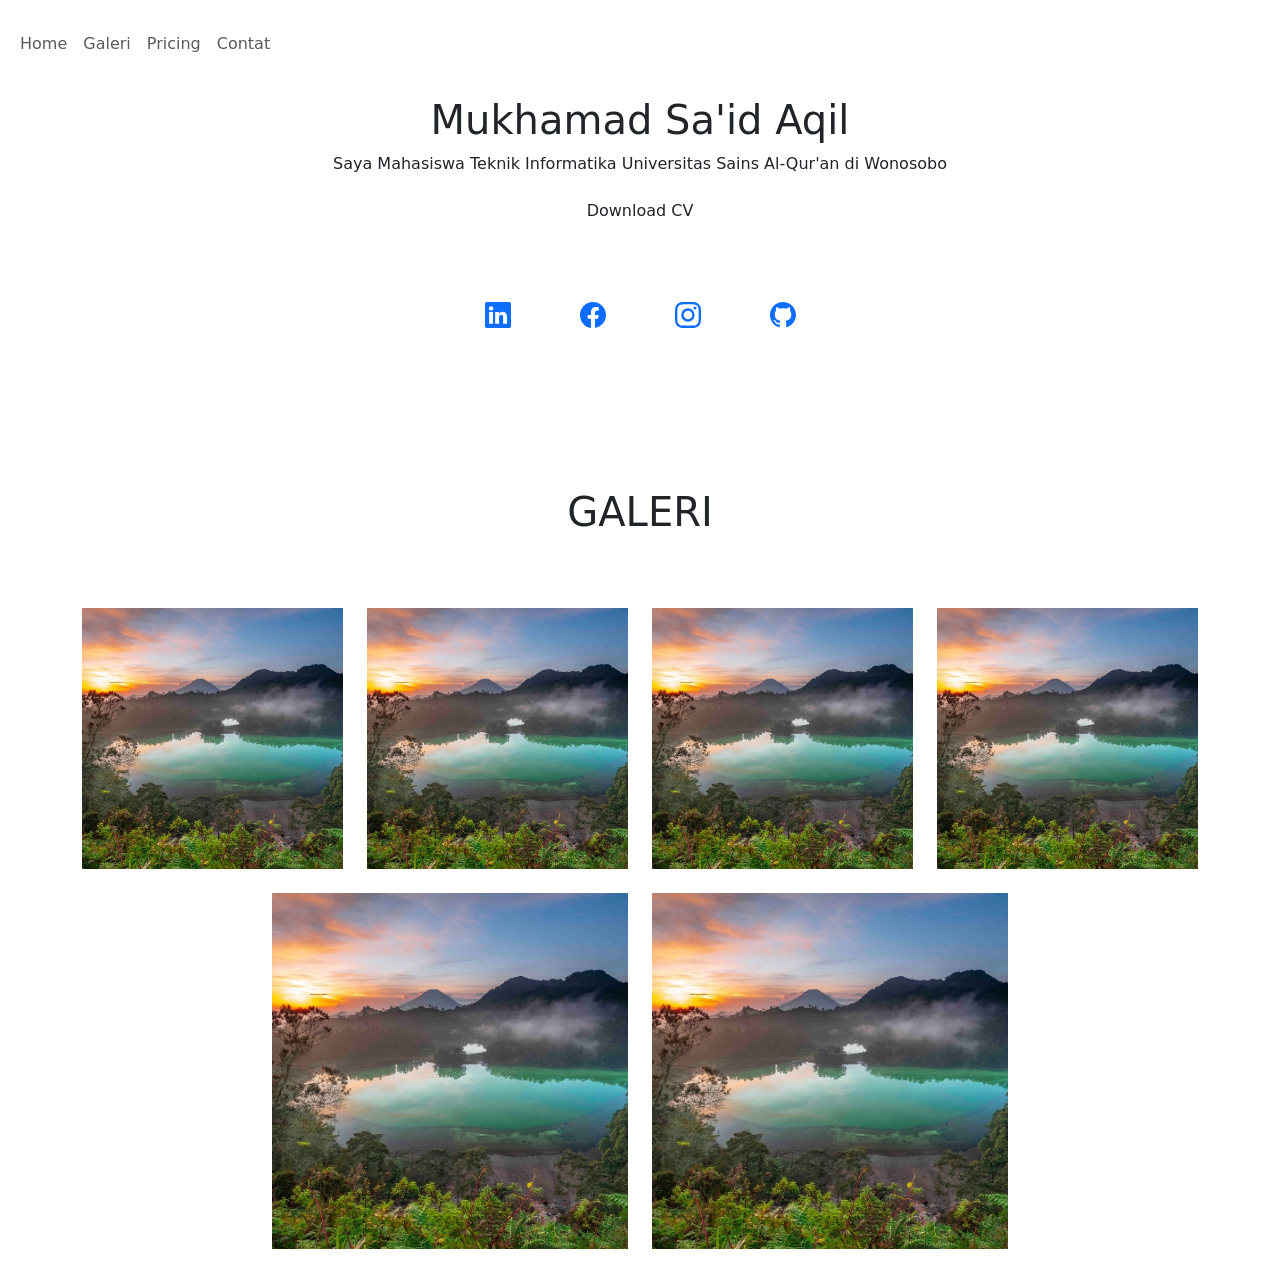
==== index.html @ 987c4392 "font" ====
<!DOCTYPE html>
<html lang="en">
  <head>
    <meta charset="utf-8" />
    <meta name="viewport" content="width=device-width, initial-scale=1" />
    <title>Qil Aqil</title>
    <link
      href="https://cdn.jsdelivr.net/npm/bootstrap@5.3.1/dist/css/bootstrap.min.css"
      rel="stylesheet"
      integrity="sha384-4bw+/aepP/YC94hEpVNVgiZdgIC5+VKNBQNGCHeKRQN+PtmoHDEXuppvnDJzQIu9"
      crossorigin="anonymous"
    />
    <link rel="preconnect" href="https://fonts.googleapis.com" />
    <link rel="preconnect" href="https://fonts.gstatic.com" crossorigin />
    <link
      href="https://fonts.googleapis.com/css2?family=Manrope:wght@200;300;400;500;600;700;800&display=swap"
      rel="stylesheet"
    />
  </head>
  <body>
    <nav
      class="navbar navbar-expand-lg bg-white bg-opacity-50 position-fixed mt-3 rounded-5"
    >
      <div class="container-fluid">
        <button
          class="navbar-toggler"
          type="button"
          data-bs-toggle="collapse"
          data-bs-target="#navbarNavAltMarkup"
          aria-controls="navbarNavAltMarkup"
          aria-expanded="false"
          aria-label="Toggle navigation"
        >
          <span class="navbar-toggler-icon"></span>
        </button>
        <div class="collapse navbar-collapse" id="navbarNavAltMarkup">
          <div class="navbar-nav">
            <a class="nav-link" href="#home">Home</a>
            <a class="nav-link" href="#galeri">Galeri</a>
            <a class="nav-link" href="#">Pricing</a>
            <a class="nav-link" href="#">Contat</a>
          </div>
        </div>
      </div>
    </nav>
    <!-- home -->
    <div class="container-fluid home py-5" id="home">
      <div class="container text-center">
        <div class="row">
          <div class="col-12">
            <img
              src="asset/aqil.png"
              alt=""
              class="img-fluid rounded-pill border border-white border-4"
            />
            <div class="row py-4">
              <div class="col-12">
                <h1>Mukhamad Sa'id Aqil</h1>
                <p>
                  Saya Mahasiswa Teknik Informatika Universitas Sains Al-Qur'an
                  di Wonosobo
                </p>
                <a href="">
                  <button type="button" class="btn bg-white">
                    Download CV
                  </button>
                </a>
              </div>
            </div>
          </div>
        </div>
        <div class="icon my-5">
          <div class="row">
            <div class="col-1 offset-4">
              <a
                href="https://www.linkedin.com/in/mukhamad-sa-id-aqil-830aa3287"
                target="_blank"
              >
                <svg
                  xmlns="http://www.w3.org/2000/svg"
                  width="26"
                  height="26"
                  fill="currentColor"
                  class="bi bi-linkedin"
                  viewBox="0 0 16 16"
                >
                  <path
                    d="M0 1.146C0 .513.526 0 1.175 0h13.65C15.474 0 16 .513 16 1.146v13.708c0 .633-.526 1.146-1.175 1.146H1.175C.526 16 0 15.487 0 14.854V1.146zm4.943 12.248V6.169H2.542v7.225h2.401zm-1.2-8.212c.837 0 1.358-.554 1.358-1.248-.015-.709-.52-1.248-1.342-1.248-.822 0-1.359.54-1.359 1.248 0 .694.521 1.248 1.327 1.248h.016zm4.908 8.212V9.359c0-.216.016-.432.08-.586.173-.431.568-.878 1.232-.878.869 0 1.216.662 1.216 1.634v3.865h2.401V9.25c0-2.22-1.184-3.252-2.764-3.252-1.274 0-1.845.7-2.165 1.193v.025h-.016a5.54 5.54 0 0 1 .016-.025V6.169h-2.4c.03.678 0 7.225 0 7.225h2.4z"
                  />
                </svg>
              </a>
            </div>
            <div class="col-1">
              <a
                href="https://web.facebook.com/khasbunal.kahfi"
                target="_blank"
              >
                <svg
                  xmlns="http://www.w3.org/2000/svg"
                  width="26"
                  height="26"
                  fill="currentColor"
                  class="bi bi-facebook"
                  viewBox="0 0 16 16"
                >
                  <path
                    d="M16 8.049c0-4.446-3.582-8.05-8-8.05C3.58 0-.002 3.603-.002 8.05c0 4.017 2.926 7.347 6.75 7.951v-5.625h-2.03V8.05H6.75V6.275c0-2.017 1.195-3.131 3.022-3.131.876 0 1.791.157 1.791.157v1.98h-1.009c-.993 0-1.303.621-1.303 1.258v1.51h2.218l-.354 2.326H9.25V16c3.824-.604 6.75-3.934 6.75-7.951z"
                  />
                </svg>
              </a>
            </div>
            <div class="col-1">
              <a
                href="https://instagram.com/qilaqil14?utm_source=qr&igshid=MzNlNGNkZWQ4Mg%3D%3D"
                target="_blank"
              >
                <svg
                  xmlns="http://www.w3.org/2000/svg"
                  width="26"
                  height="26"
                  fill="currentColor"
                  class="bi bi-instagram"
                  viewBox="0 0 16 16"
                >
                  <path
                    d="M8 0C5.829 0 5.556.01 4.703.048 3.85.088 3.269.222 2.76.42a3.917 3.917 0 0 0-1.417.923A3.927 3.927 0 0 0 .42 2.76C.222 3.268.087 3.85.048 4.7.01 5.555 0 5.827 0 8.001c0 2.172.01 2.444.048 3.297.04.852.174 1.433.372 1.942.205.526.478.972.923 1.417.444.445.89.719 1.416.923.51.198 1.09.333 1.942.372C5.555 15.99 5.827 16 8 16s2.444-.01 3.298-.048c.851-.04 1.434-.174 1.943-.372a3.916 3.916 0 0 0 1.416-.923c.445-.445.718-.891.923-1.417.197-.509.332-1.09.372-1.942C15.99 10.445 16 10.173 16 8s-.01-2.445-.048-3.299c-.04-.851-.175-1.433-.372-1.941a3.926 3.926 0 0 0-.923-1.417A3.911 3.911 0 0 0 13.24.42c-.51-.198-1.092-.333-1.943-.372C10.443.01 10.172 0 7.998 0h.003zm-.717 1.442h.718c2.136 0 2.389.007 3.232.046.78.035 1.204.166 1.486.275.373.145.64.319.92.599.28.28.453.546.598.92.11.281.24.705.275 1.485.039.843.047 1.096.047 3.231s-.008 2.389-.047 3.232c-.035.78-.166 1.203-.275 1.485a2.47 2.47 0 0 1-.599.919c-.28.28-.546.453-.92.598-.28.11-.704.24-1.485.276-.843.038-1.096.047-3.232.047s-2.39-.009-3.233-.047c-.78-.036-1.203-.166-1.485-.276a2.478 2.478 0 0 1-.92-.598 2.48 2.48 0 0 1-.6-.92c-.109-.281-.24-.705-.275-1.485-.038-.843-.046-1.096-.046-3.233 0-2.136.008-2.388.046-3.231.036-.78.166-1.204.276-1.486.145-.373.319-.64.599-.92.28-.28.546-.453.92-.598.282-.11.705-.24 1.485-.276.738-.034 1.024-.044 2.515-.045v.002zm4.988 1.328a.96.96 0 1 0 0 1.92.96.96 0 0 0 0-1.92zm-4.27 1.122a4.109 4.109 0 1 0 0 8.217 4.109 4.109 0 0 0 0-8.217zm0 1.441a2.667 2.667 0 1 1 0 5.334 2.667 2.667 0 0 1 0-5.334z"
                  />
                </svg>
              </a>
            </div>
            <div class="col-1">
              <a href="https://github.com/Qilaqil14" target="_blank">
                <svg
                  xmlns="http://www.w3.org/2000/svg"
                  width="26"
                  height="26"
                  fill="currentColor"
                  class="bi bi-github"
                  viewBox="0 0 16 16"
                >
                  <path
                    d="M8 0C3.58 0 0 3.58 0 8c0 3.54 2.29 6.53 5.47 7.59.4.07.55-.17.55-.38 0-.19-.01-.82-.01-1.49-2.01.37-2.53-.49-2.69-.94-.09-.23-.48-.94-.82-1.13-.28-.15-.68-.52-.01-.53.63-.01 1.08.58 1.23.82.72 1.21 1.87.87 2.33.66.07-.52.28-.87.51-1.07-1.78-.2-3.64-.89-3.64-3.95 0-.87.31-1.59.82-2.15-.08-.2-.36-1.02.08-2.12 0 0 .67-.21 2.2.82.64-.18 1.32-.27 2-.27.68 0 1.36.09 2 .27 1.53-1.04 2.2-.82 2.2-.82.44 1.1.16 1.92.08 2.12.51.56.82 1.27.82 2.15 0 3.07-1.87 3.75-3.65 3.95.29.25.54.73.54 1.48 0 1.07-.01 1.93-.01 2.2 0 .21.15.46.55.38A8.012 8.012 0 0 0 16 8c0-4.42-3.58-8-8-8z"
                  />
                </svg>
              </a>
            </div>
          </div>
        </div>
      </div>
    </div>
    <!-- end home -->
    <div class="container-fluid galeri" id="galeri">
      <div class="container">
        <div class="row">
          <div class="col-12 text-center py-5">
            <h1 class="py-3">GALERI</h1>
          </div>
        </div>
        <div class="row">
          <div class="col-3">
            <img src="asset/1.jpg" alt="" class="img-fluid" />
          </div>
          <div class="col-3">
            <img src="asset/1.jpg" alt="" class="img-fluid" />
          </div>
          <div class="col-3">
            <img src="asset/1.jpg" alt="" class="img-fluid" />
          </div>
          <div class="col-3">
            <img src="asset/1.jpg" alt="" class="img-fluid" />
          </div>
        </div>
        <div class="row py-4">
          <div class="col-4 offset-2">
            <img src="asset/1.jpg" alt="" class="img-fluid" />
          </div>
          <div class="col-4">
            <img src="asset/1.jpg" alt="" class="img-fluid" />
          </div>
        </div>
      </div>
    </div>

    <script
      src="https://cdn.jsdelivr.net/npm/bootstrap@5.3.1/dist/js/bootstrap.bundle.min.js"
      integrity="sha384-HwwvtgBNo3bZJJLYd8oVXjrBZt8cqVSpeBNS5n7C8IVInixGAoxmnlMuBnhbgrkm"
      crossorigin="anonymous"
    ></script>
  </body>
</html>
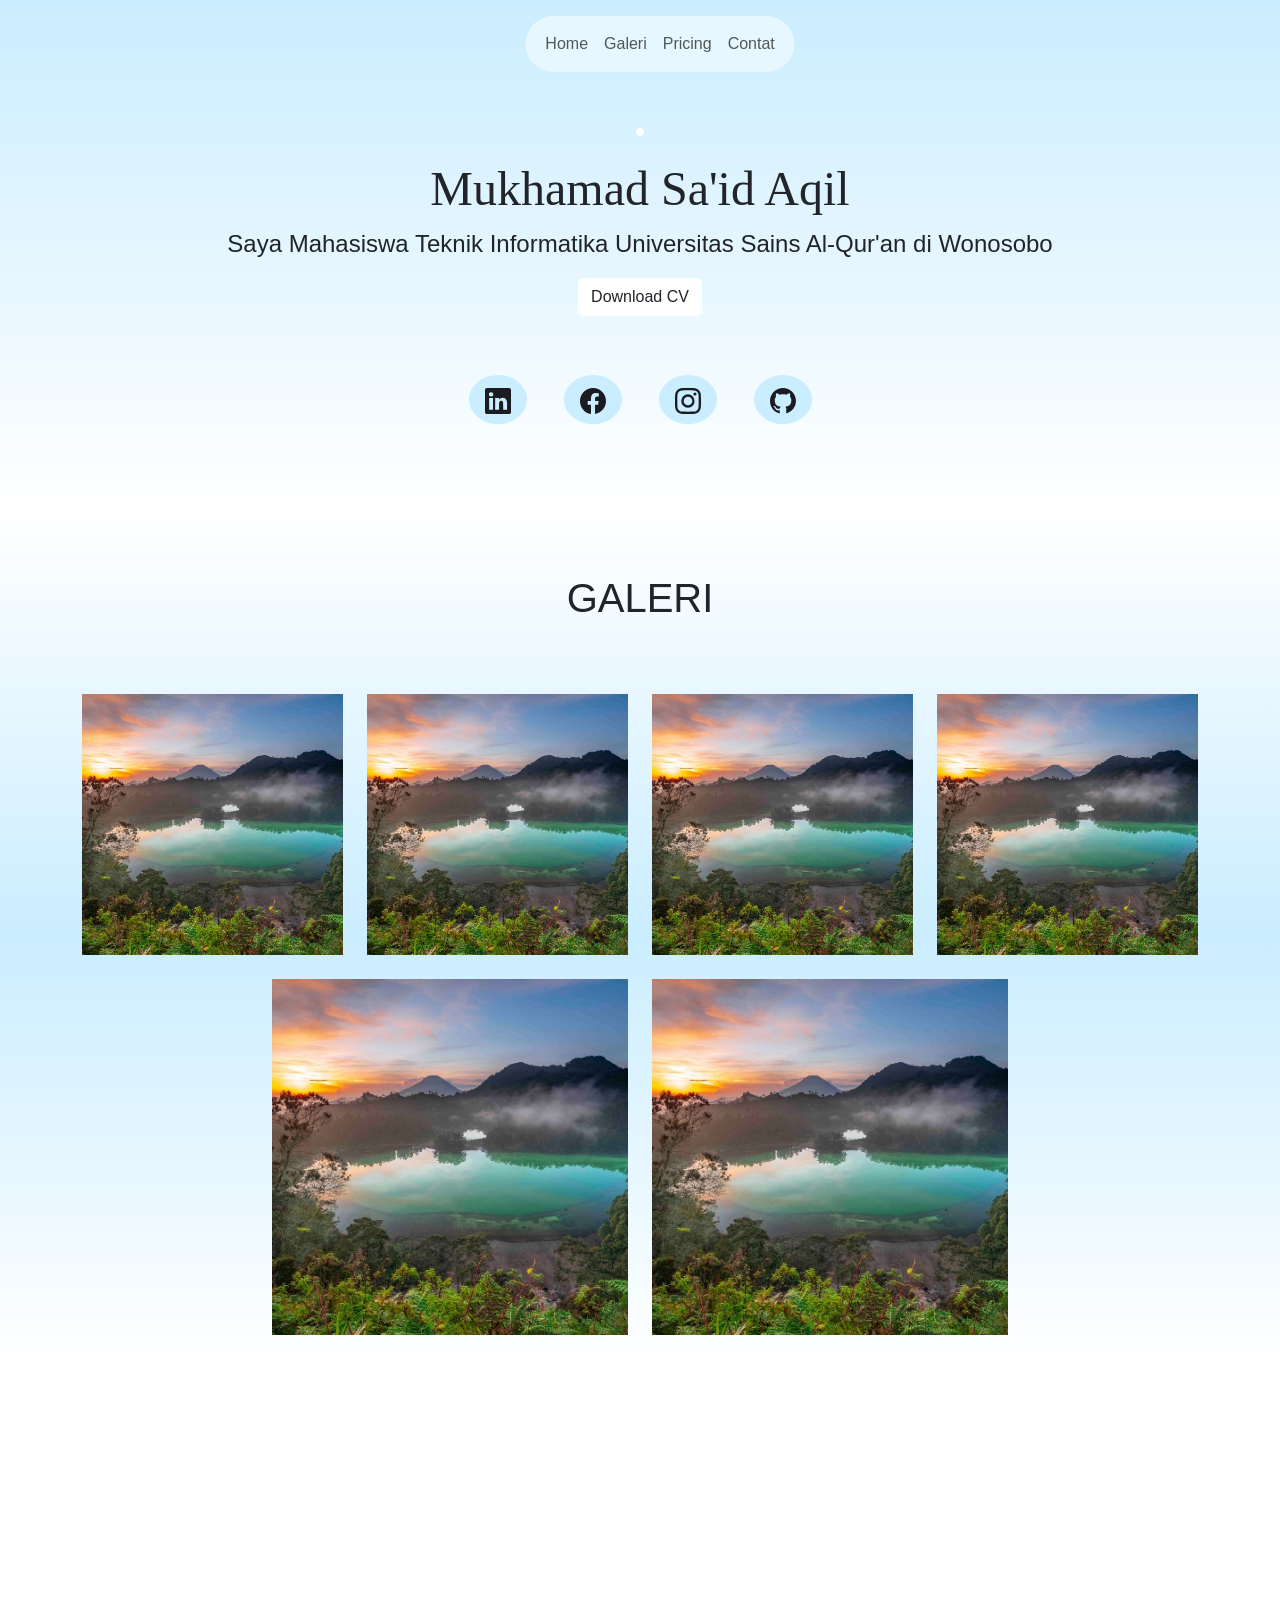
==== commit 12a19a05: "link" ====
--- a/index.html
+++ b/index.html
@@ -16,6 +16,7 @@
       href="https://fonts.googleapis.com/css2?family=Manrope:wght@200;300;400;500;600;700;800&display=swap"
       rel="stylesheet"
     />
+    <link rel="stylesheet" href="style.css">
   </head>
   <body>
     <nav
--- a/style.css
+++ b/style.css
@@ -0,0 +1,30 @@
+body {
+  font-family: "Manrope", sans-serif;
+  height: 2000px;
+}
+.navbar {
+  transform: translateX(195%) translateY(0px) translateZ(0px);
+}
+.home img {
+  width: 15rem;
+  margin-top: 5rem;
+}
+.home {
+  background: linear-gradient(#caedff, #fff);
+}
+.home h1 {
+  font-size: 3rem;
+  font-family: "Permanent Marker", cursive;
+}
+.home p {
+  font-size: 1.5rem;
+}
+.galeri {
+  background: linear-gradient(#fff, #caedff, #fff);
+}
+.col-1 a {
+  padding: 1rem;
+  background-color: #caedff;
+  color: #1a1c22;
+  border-radius: 100%;
+}
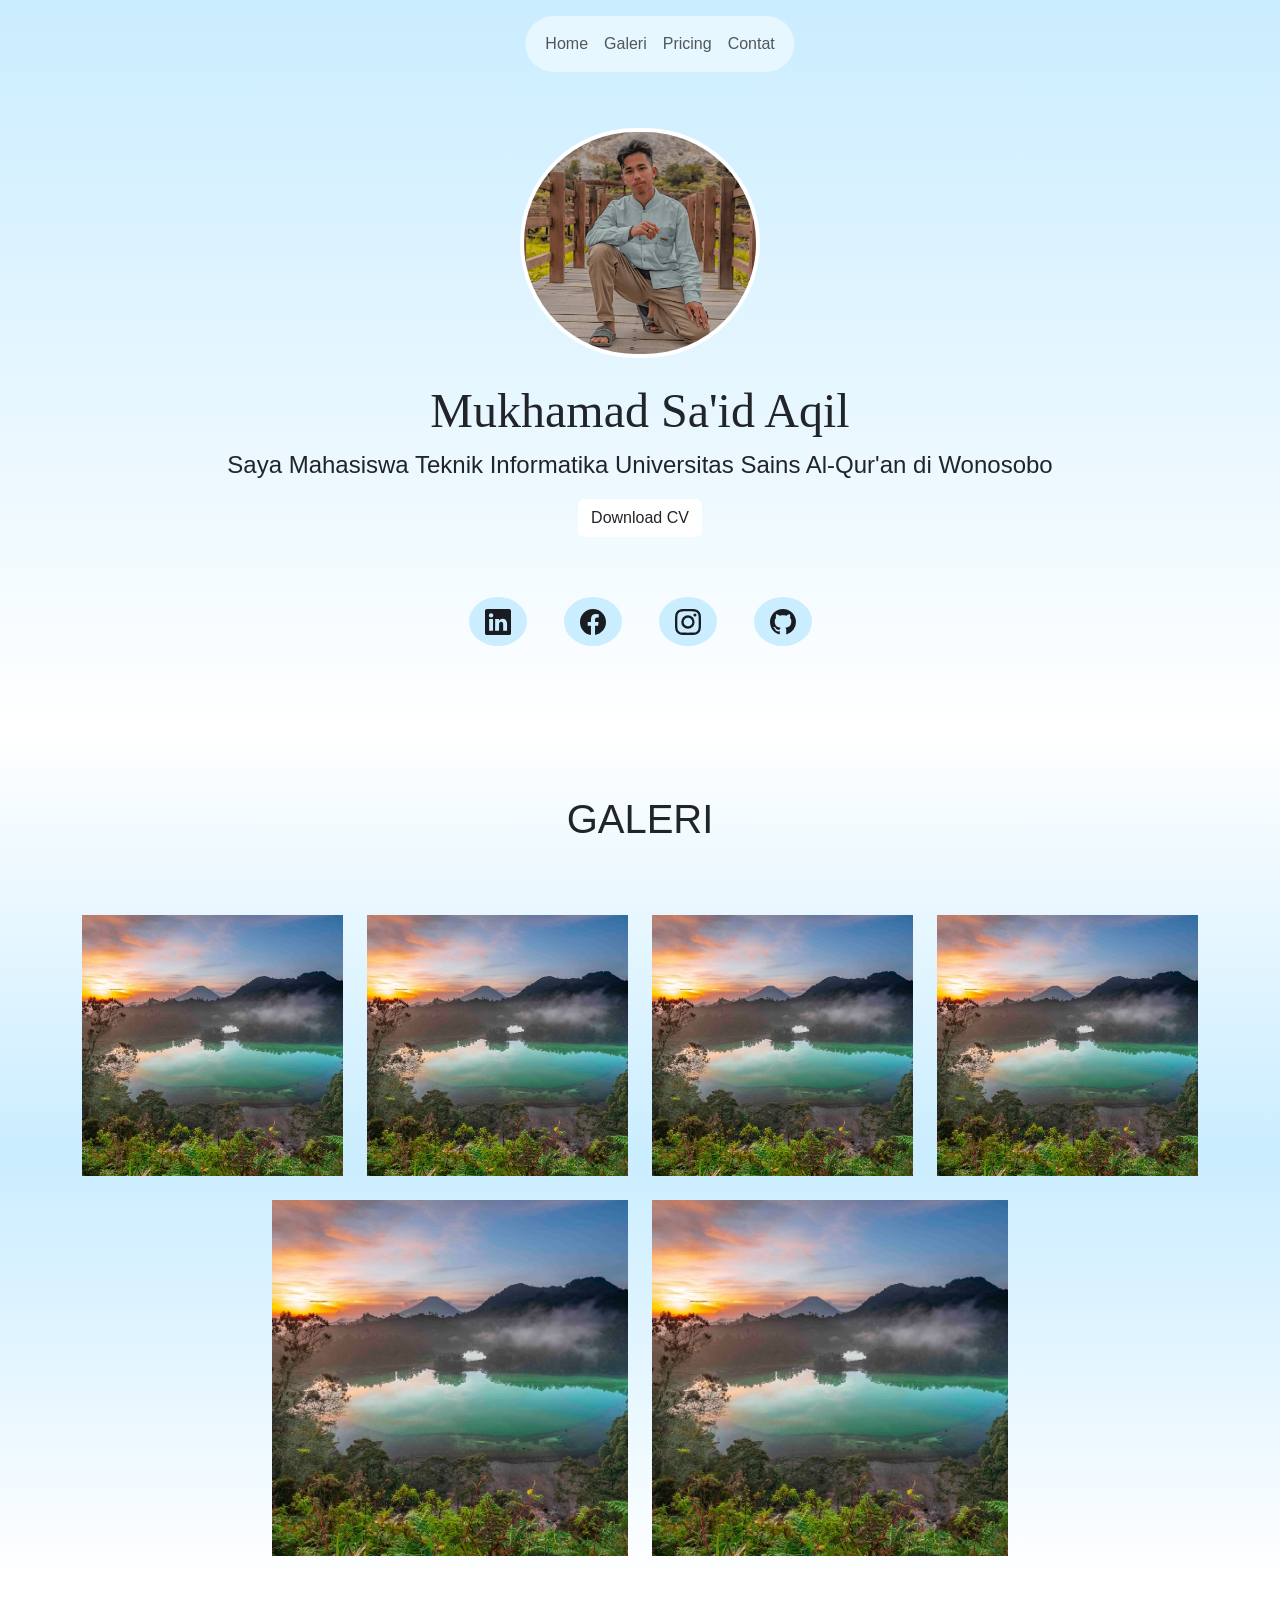
==== commit 815bfe51: "foto" ====
--- a/index.html
+++ b/index.html
@@ -50,7 +50,7 @@
         <div class="row">
           <div class="col-12">
             <img
-              src="asset/aqil.png"
+              src="asset/aqill.png"
               alt=""
               class="img-fluid rounded-pill border border-white border-4"
             />
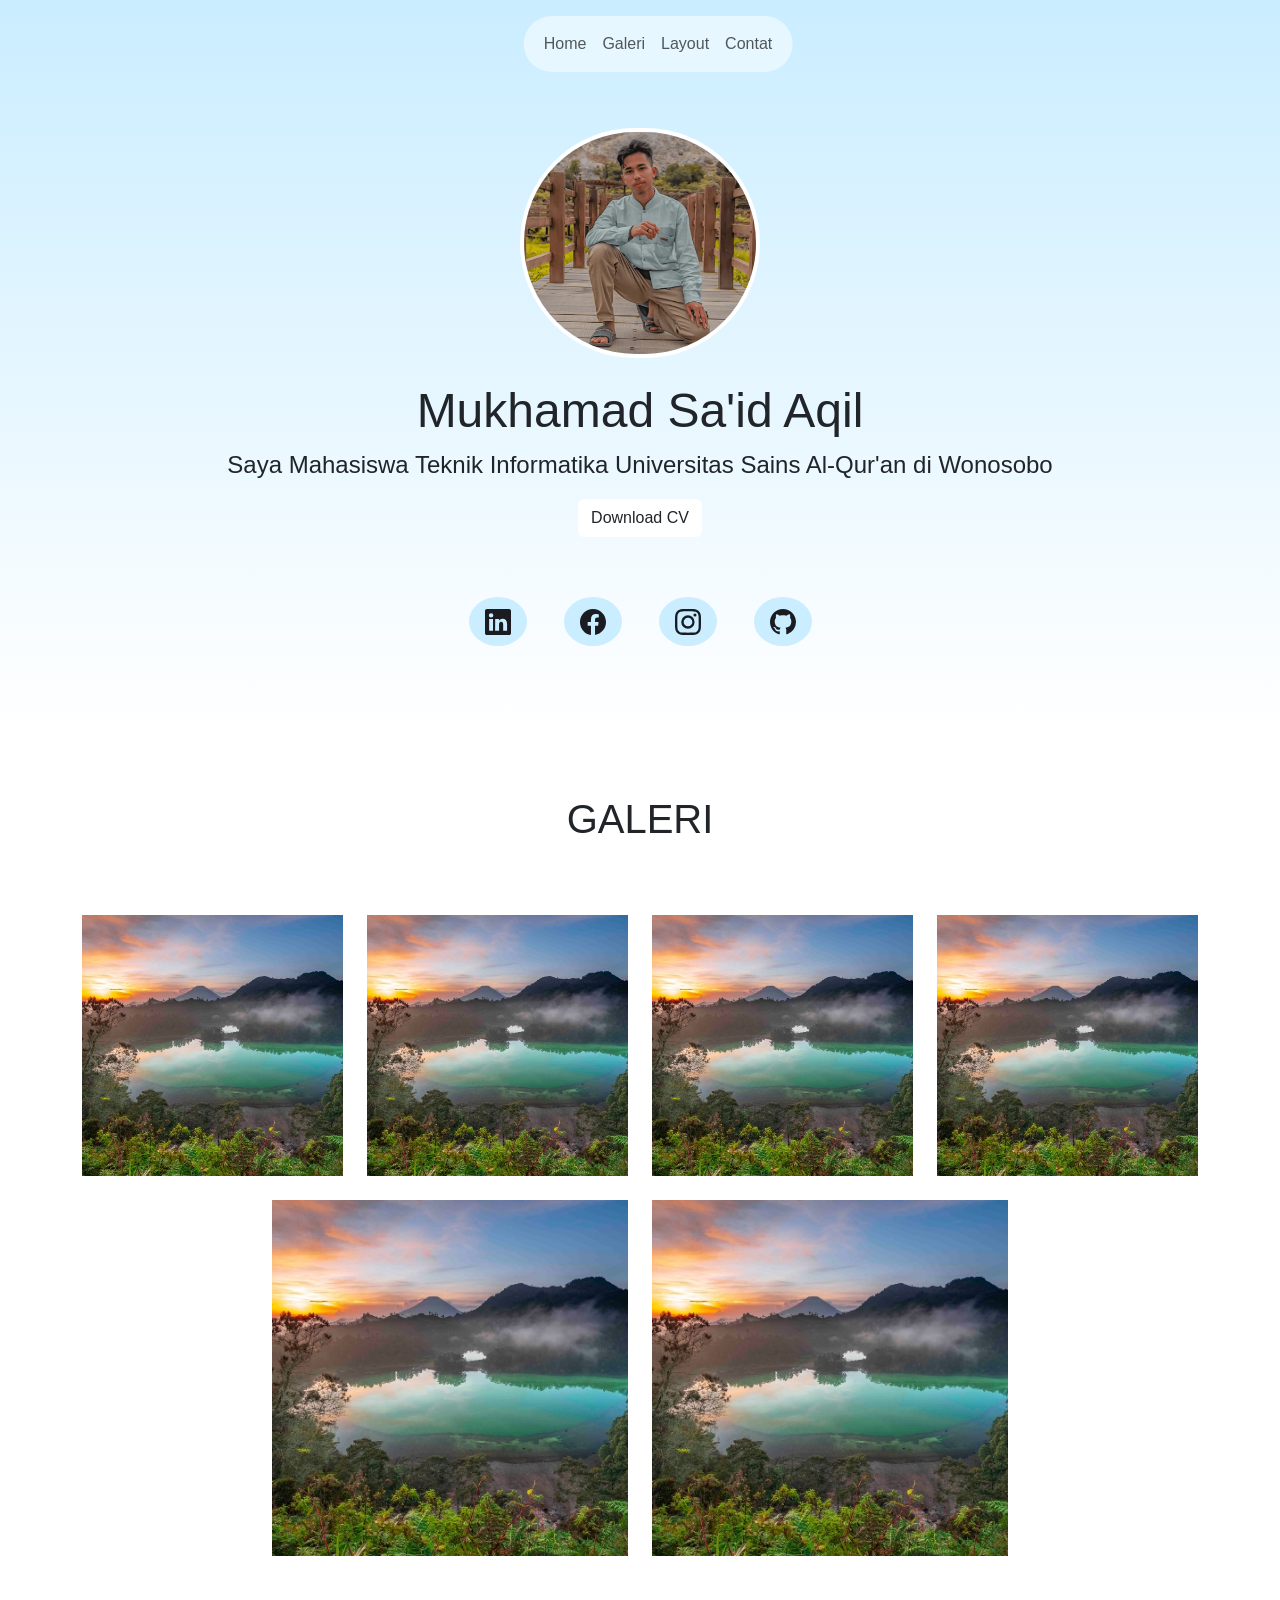
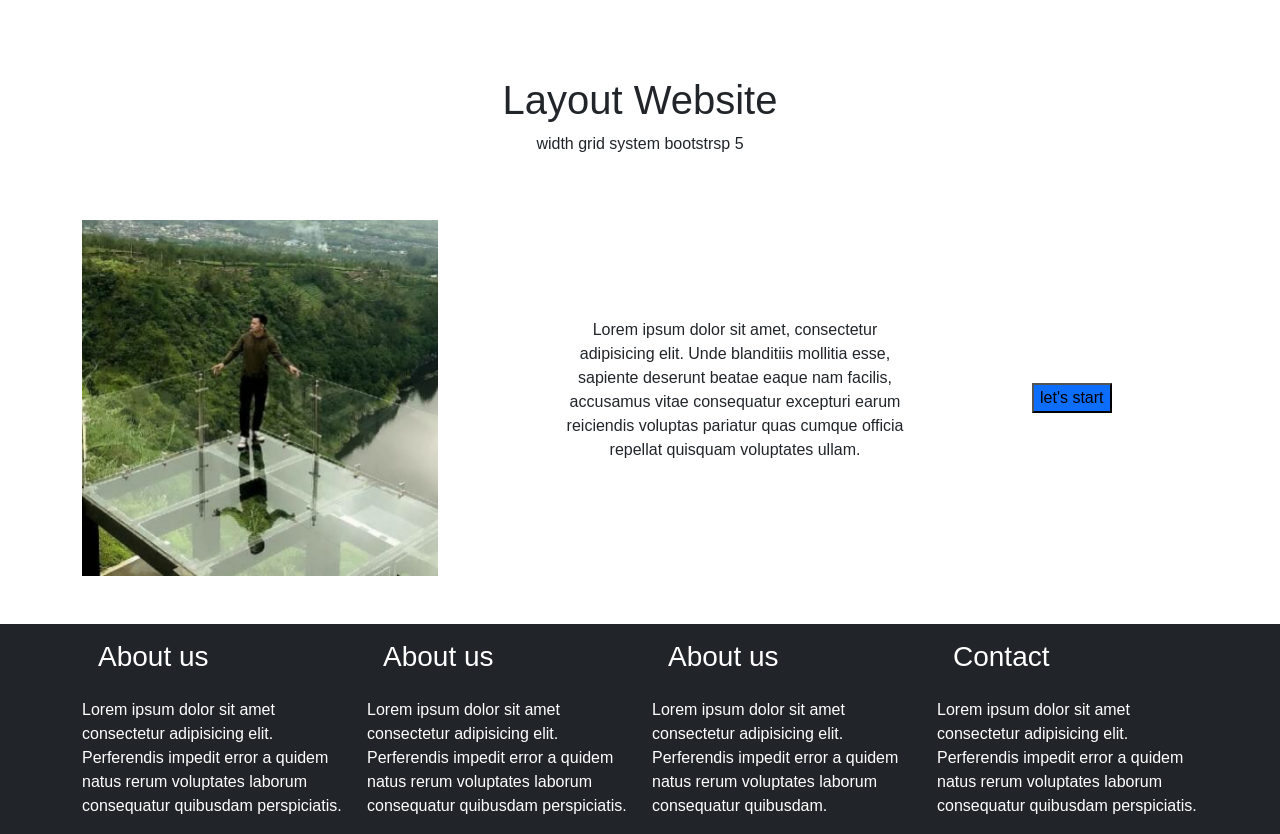
==== commit 00529eb6: "font" ====
--- a/index.html
+++ b/index.html
@@ -16,7 +16,7 @@
       href="https://fonts.googleapis.com/css2?family=Manrope:wght@200;300;400;500;600;700;800&display=swap"
       rel="stylesheet"
     />
-    <link rel="stylesheet" href="style.css">
+    <link rel="stylesheet" href="style.css" />
   </head>
   <body>
     <nav
@@ -38,7 +38,7 @@
           <div class="navbar-nav">
             <a class="nav-link" href="#home">Home</a>
             <a class="nav-link" href="#galeri">Galeri</a>
-            <a class="nav-link" href="#">Pricing</a>
+            <a class="nav-link" href="#layout">Layout</a>
             <a class="nav-link" href="#">Contat</a>
           </div>
         </div>
@@ -181,7 +181,75 @@
         </div>
       </div>
     </div>
+    <!-- end galeri -->
 
+    <div class="container-fluid layout py-5" id="layout">
+      <div class="container">
+        <div class="row">
+          <div class="col-12 text-center py-5">
+            <h1>Layout Website</h1>
+            <p>width grid system bootstrsp 5</p>
+          </div>
+        </div>
+        <div class="row align-items-center">
+          <div class="col-4">
+            <img src="asset/3.jpg" alt="" class="img-fluid" />
+          </div>
+          <div class="col-4 offset-1 text-center">
+            <p>
+              Lorem ipsum dolor sit amet, consectetur adipisicing elit. Unde
+              blanditiis mollitia esse, sapiente deserunt beatae eaque nam
+              facilis, accusamus vitae consequatur excepturi earum reiciendis
+              voluptas pariatur quas cumque officia repellat quisquam voluptates
+              ullam.
+            </p>
+          </div>
+          <div class="col-2 offset-1">
+            <button class="submit bg-primary">let's start</button>
+          </div>
+        </div>
+      </div>
+    </div>
+    <footer>
+    <div class="container-fluid bg-dark text-white">
+      <div class="container ">
+        <div class="row">
+          <div class="col-3">
+            <h3 class="p-3">About us</h3>
+            <p>
+              Lorem ipsum dolor sit amet consectetur adipisicing elit.
+              Perferendis impedit error a quidem natus rerum voluptates laborum
+              consequatur quibusdam perspiciatis.
+            </p>
+          </div>
+          <div class="col-3">
+            <h3 class="p-3">About us</h3>
+            <p>
+              Lorem ipsum dolor sit amet consectetur adipisicing elit.
+              Perferendis impedit error a quidem natus rerum voluptates laborum
+              consequatur quibusdam perspiciatis.
+            </p>
+          </div>
+          <div class="col-3">
+            <h3 class="p-3">About us</h3>
+            <p>
+              Lorem ipsum dolor sit amet consectetur adipisicing elit.
+              Perferendis impedit error a quidem natus rerum voluptates laborum
+              consequatur quibusdam.
+            </p>
+          </div>
+          <div class="col-3">
+            <h3 class="p-3">Contact</h3>
+            <p>
+              Lorem ipsum dolor sit amet consectetur adipisicing elit.
+              Perferendis impedit error a quidem natus rerum voluptates laborum
+              consequatur quibusdam perspiciatis.
+            </p>
+          </div>
+        </div>
+      </div>
+    </div>
+    </footer>
     <script
       src="https://cdn.jsdelivr.net/npm/bootstrap@5.3.1/dist/js/bootstrap.bundle.min.js"
       integrity="sha384-HwwvtgBNo3bZJJLYd8oVXjrBZt8cqVSpeBNS5n7C8IVInixGAoxmnlMuBnhbgrkm"
--- a/style.css
+++ b/style.css
@@ -1,6 +1,5 @@
 body {
   font-family: "Manrope", sans-serif;
-  height: 2000px;
 }
 .navbar {
   transform: translateX(195%) translateY(0px) translateZ(0px);
@@ -14,13 +13,9 @@
 }
 .home h1 {
   font-size: 3rem;
-  font-family: "Permanent Marker", cursive;
 }
 .home p {
   font-size: 1.5rem;
-}
-.galeri {
-  background: linear-gradient(#fff, #caedff, #fff);
 }
 .col-1 a {
   padding: 1rem;
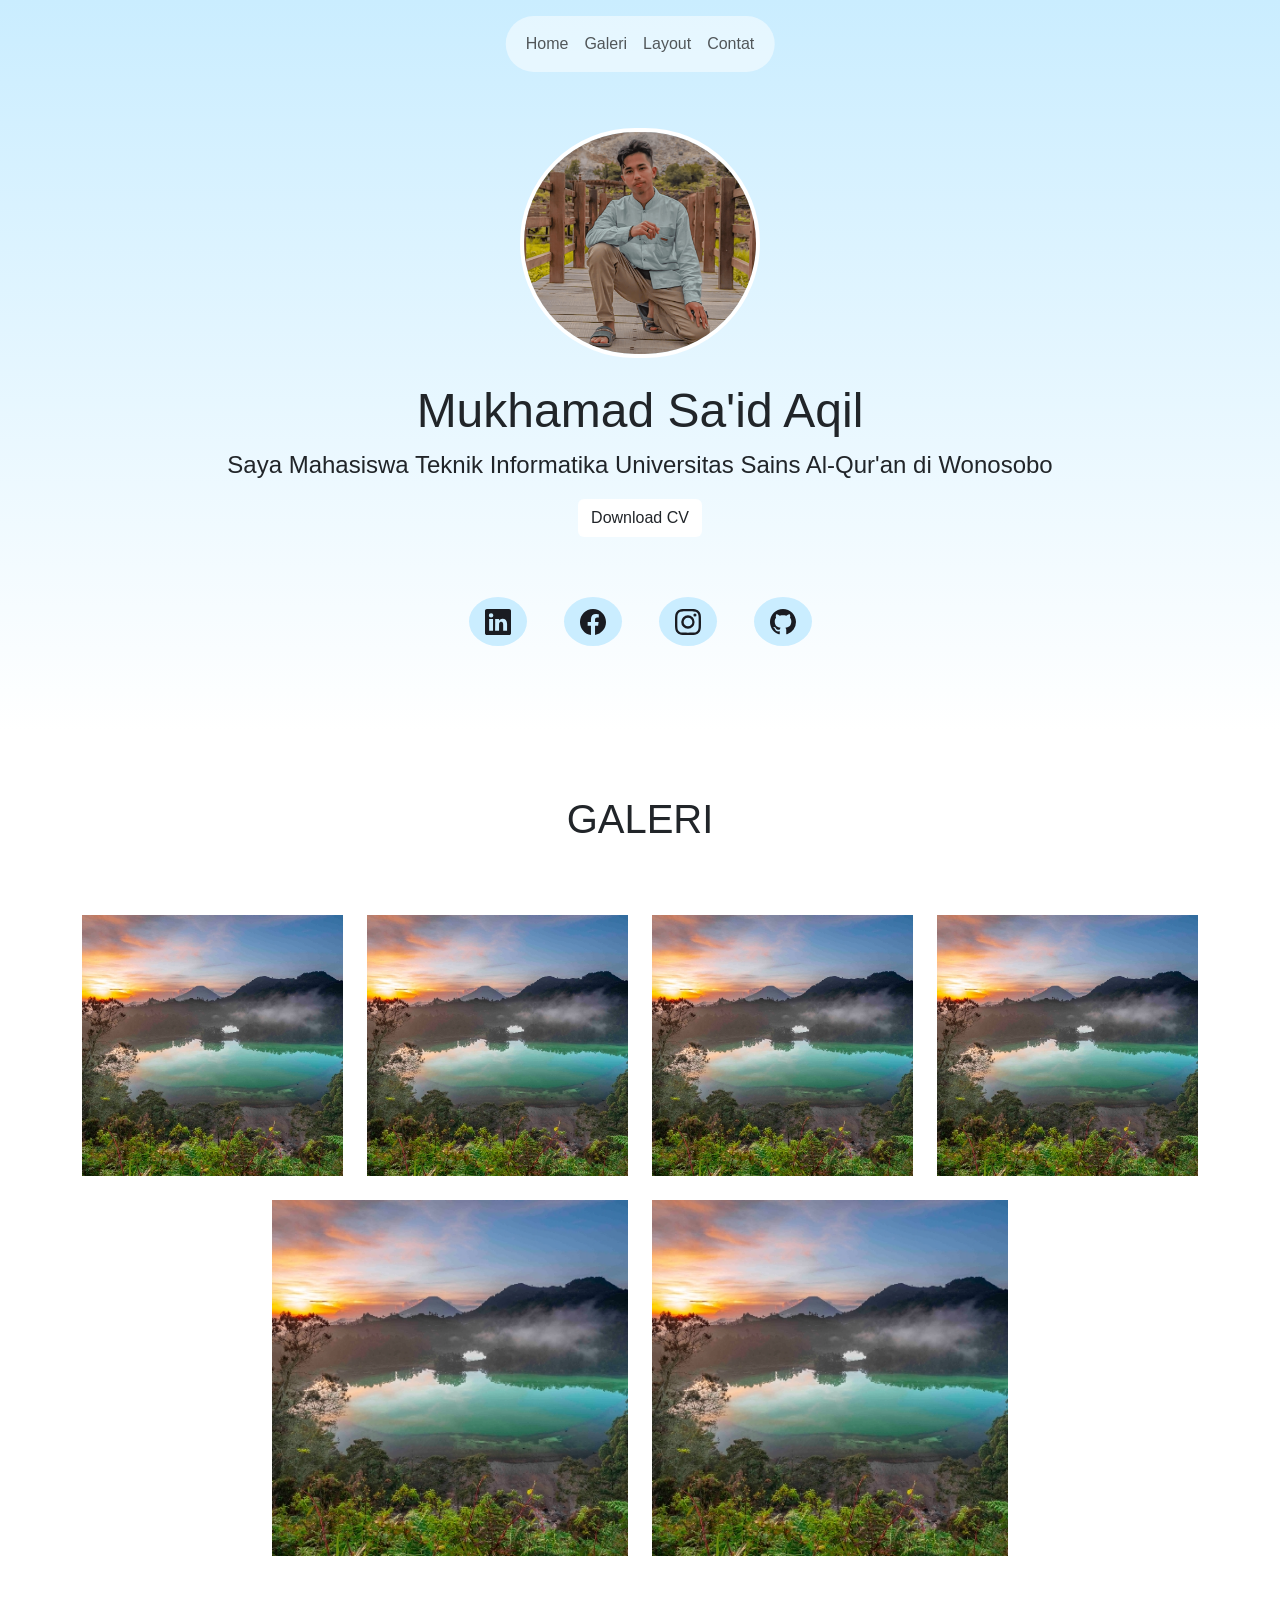
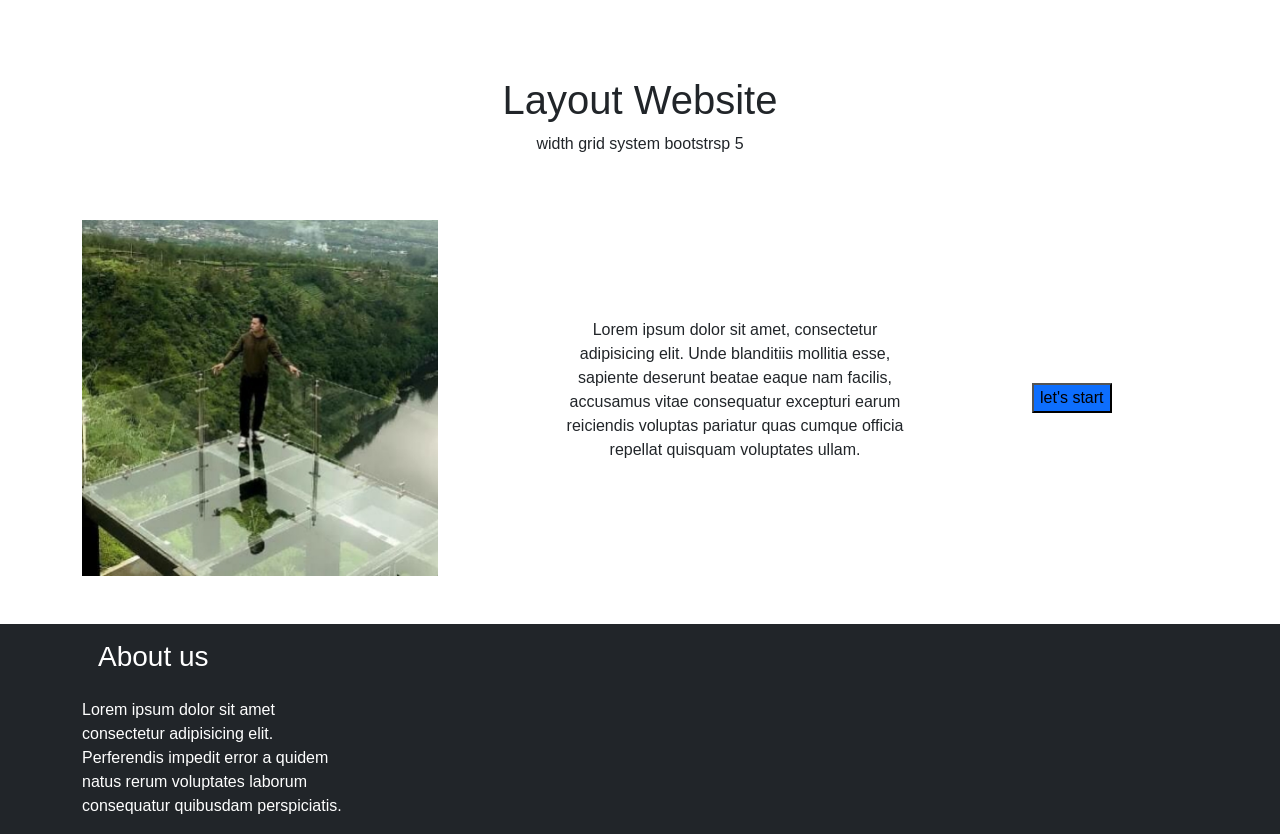
==== commit 489da0da: "nav" ====
--- a/index.html
+++ b/index.html
@@ -222,30 +222,7 @@
               consequatur quibusdam perspiciatis.
             </p>
           </div>
-          <div class="col-3">
-            <h3 class="p-3">About us</h3>
-            <p>
-              Lorem ipsum dolor sit amet consectetur adipisicing elit.
-              Perferendis impedit error a quidem natus rerum voluptates laborum
-              consequatur quibusdam perspiciatis.
-            </p>
-          </div>
-          <div class="col-3">
-            <h3 class="p-3">About us</h3>
-            <p>
-              Lorem ipsum dolor sit amet consectetur adipisicing elit.
-              Perferendis impedit error a quidem natus rerum voluptates laborum
-              consequatur quibusdam.
-            </p>
-          </div>
-          <div class="col-3">
-            <h3 class="p-3">Contact</h3>
-            <p>
-              Lorem ipsum dolor sit amet consectetur adipisicing elit.
-              Perferendis impedit error a quidem natus rerum voluptates laborum
-              consequatur quibusdam perspiciatis.
-            </p>
-          </div>
+          <div class="col-3"></div>
         </div>
       </div>
     </div>
--- a/style.css
+++ b/style.css
@@ -2,7 +2,9 @@
   font-family: "Manrope", sans-serif;
 }
 .navbar {
-  transform: translateX(195%) translateY(0px) translateZ(0px);
+  /* transform: translateX(195%); */
+  left: 50%;
+transform: translateX(-50%);
 }
 .home img {
   width: 15rem;
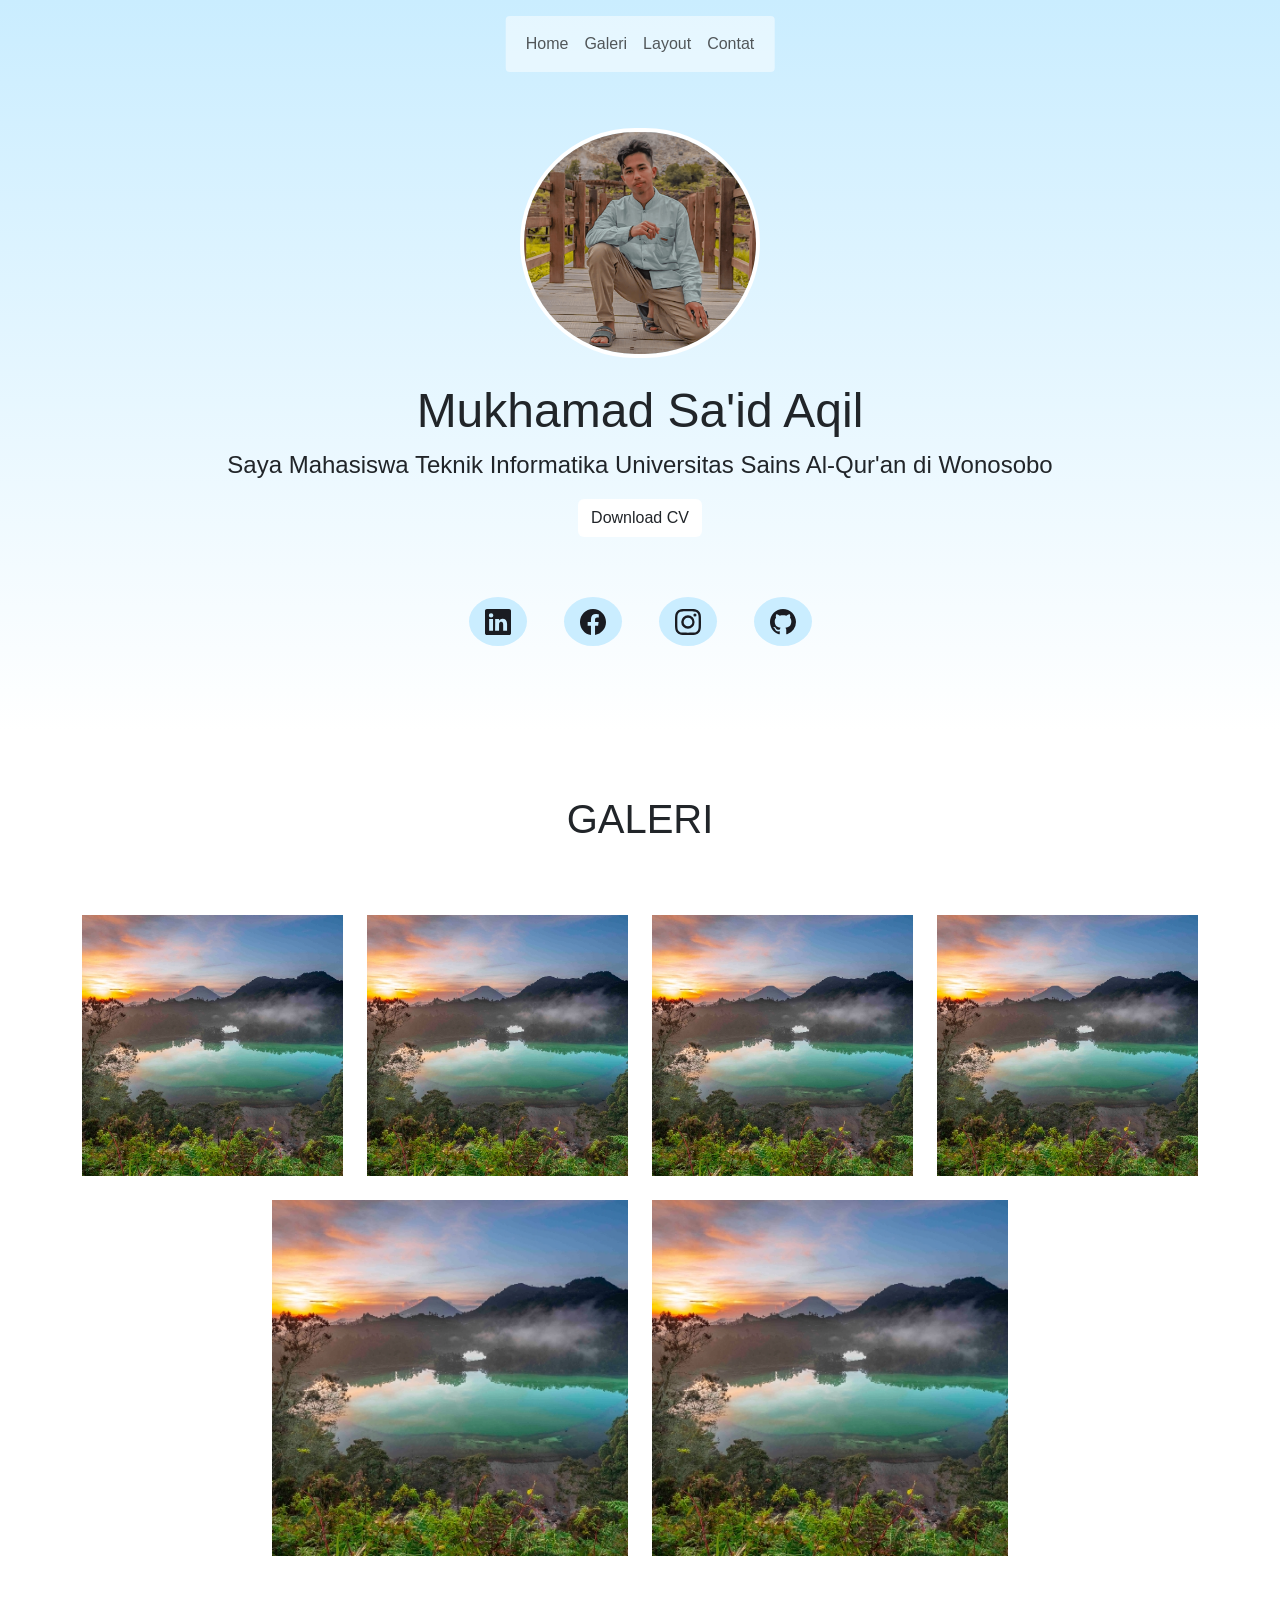
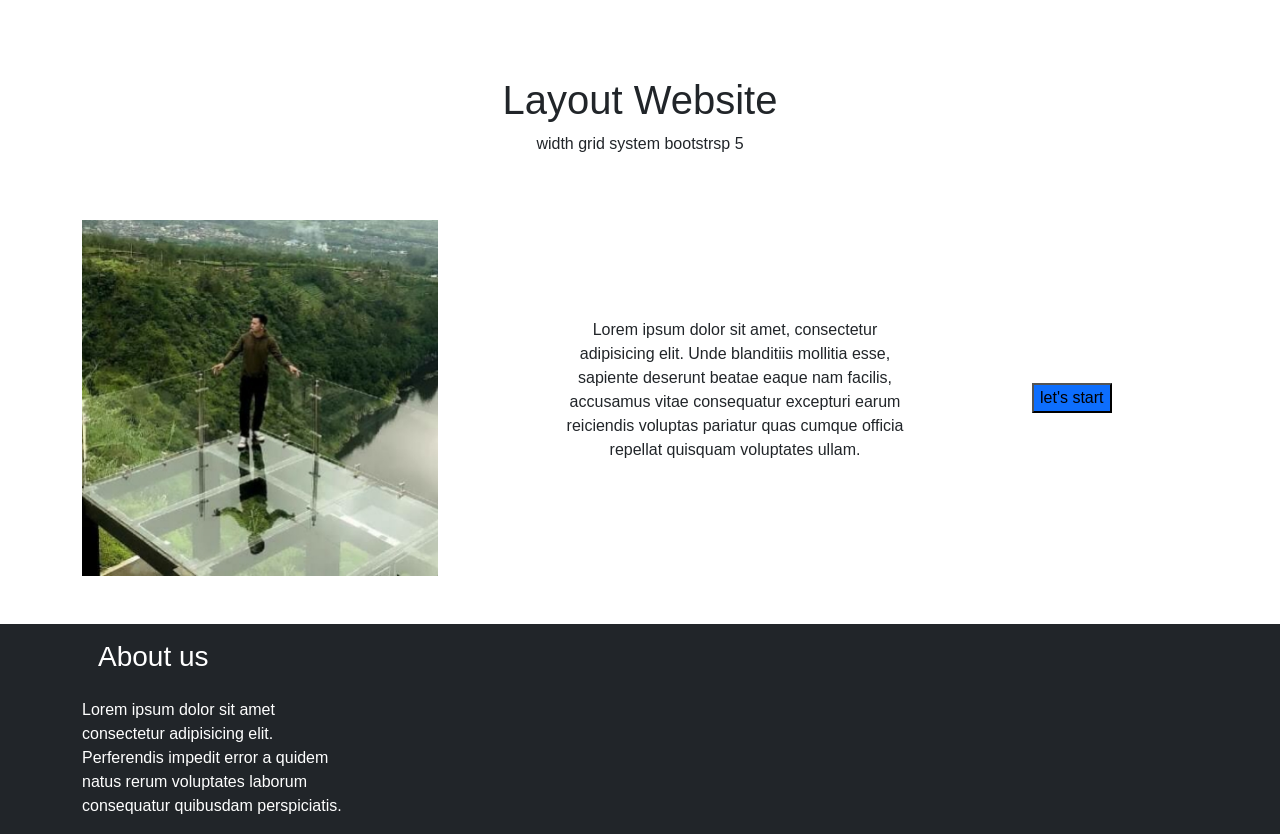
==== commit 042e1529: "rounded" ====
--- a/index.html
+++ b/index.html
@@ -20,7 +20,7 @@
   </head>
   <body>
     <nav
-      class="navbar navbar-expand-lg bg-white bg-opacity-50 position-fixed mt-3 rounded-5"
+      class="navbar navbar-expand-lg bg-white bg-opacity-50 position-fixed mt-3 rounded-1"
     >
       <div class="container-fluid">
         <button
--- a/style.css
+++ b/style.css
@@ -2,9 +2,8 @@
   font-family: "Manrope", sans-serif;
 }
 .navbar {
-  /* transform: translateX(195%); */
   left: 50%;
-transform: translateX(-50%);
+  transform: translateX(-50%);
 }
 .home img {
   width: 15rem;
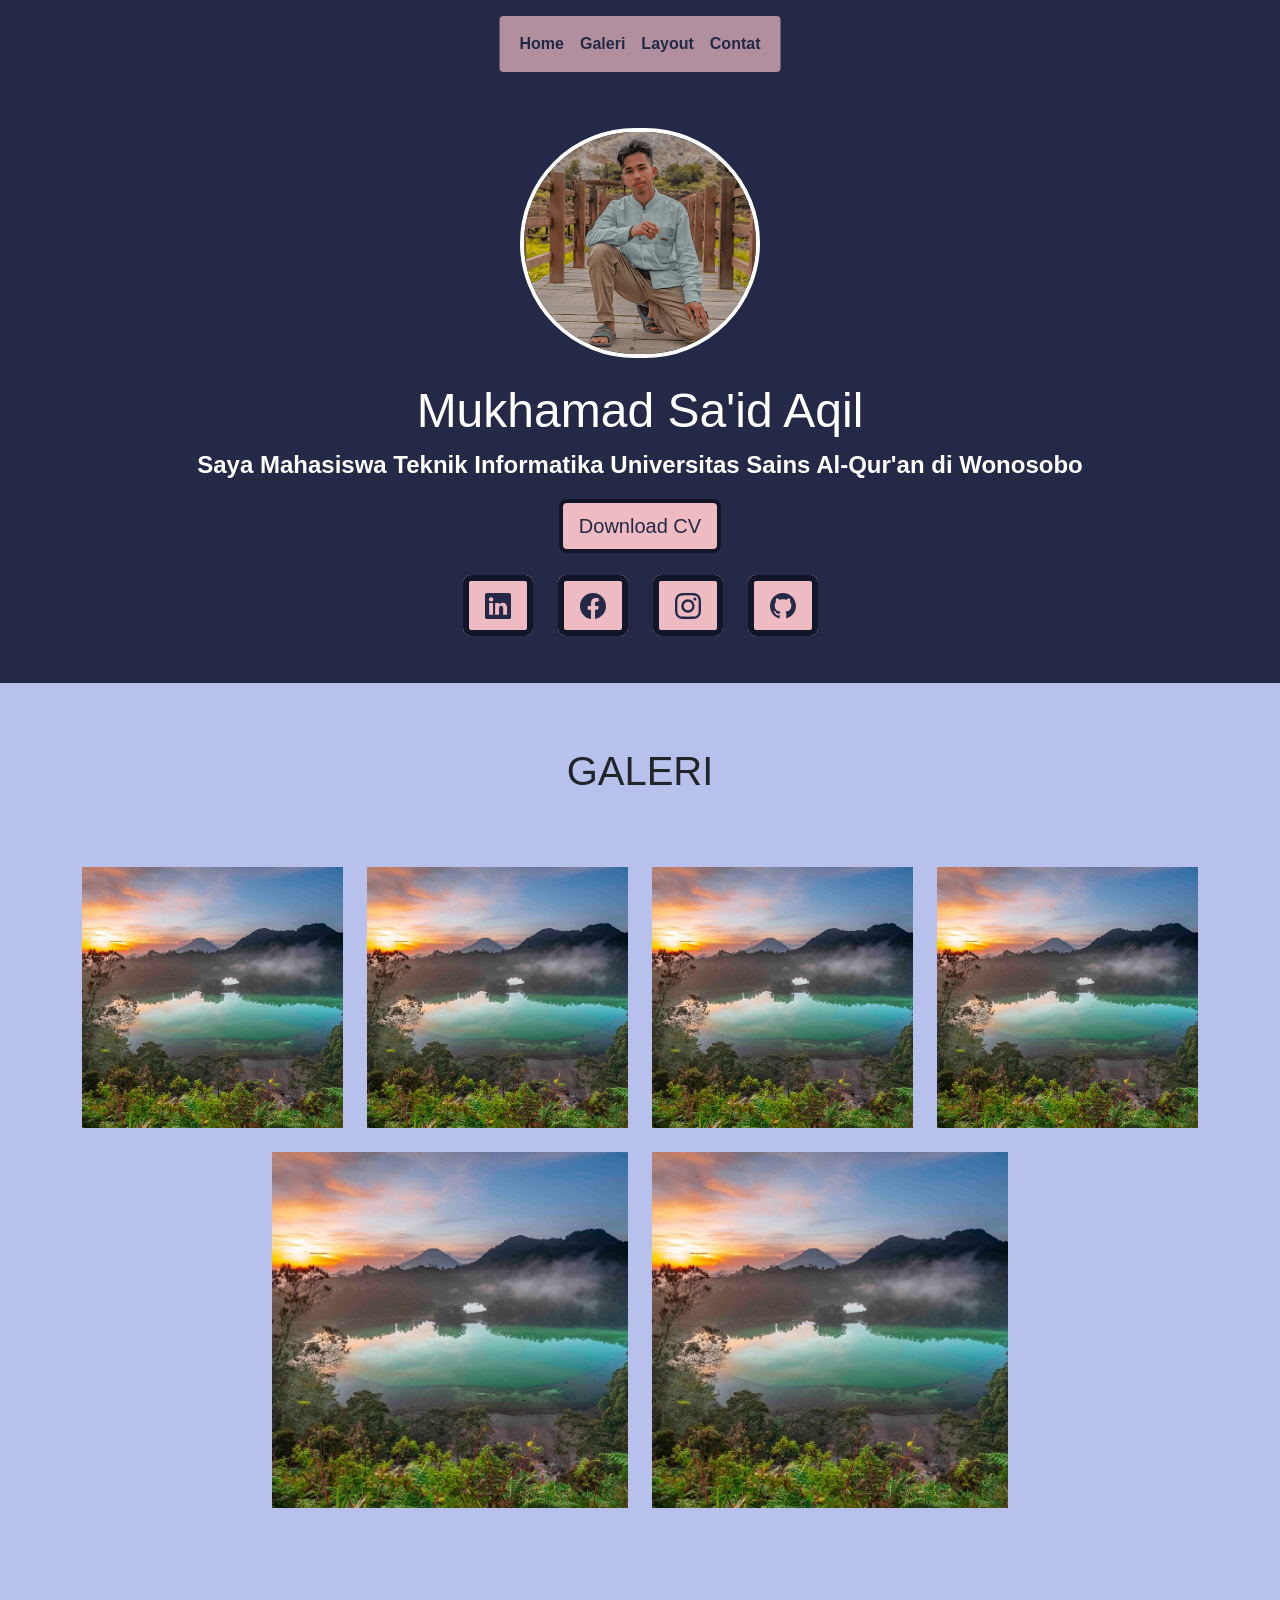
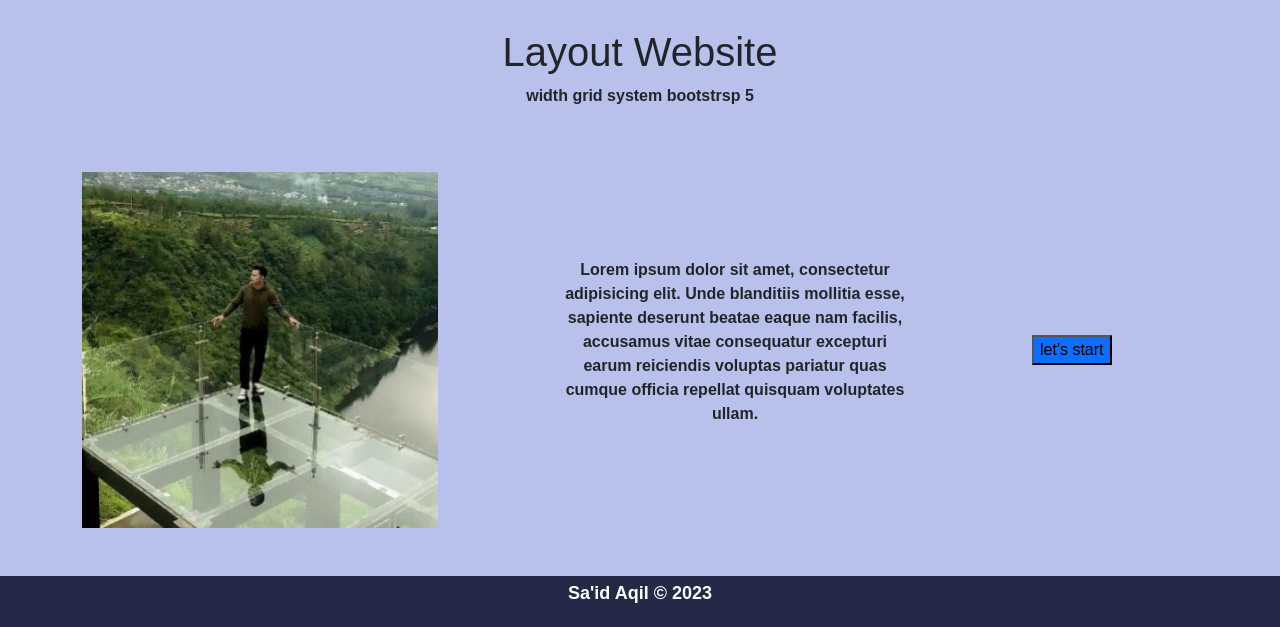
==== commit d64e8e83: "Ganti warna" ====
--- a/index.html
+++ b/index.html
@@ -4,24 +4,24 @@
     <meta charset="utf-8" />
     <meta name="viewport" content="width=device-width, initial-scale=1" />
     <title>Qil Aqil</title>
+    <!-- bootstrap -->
     <link
       href="https://cdn.jsdelivr.net/npm/bootstrap@5.3.1/dist/css/bootstrap.min.css"
       rel="stylesheet"
       integrity="sha384-4bw+/aepP/YC94hEpVNVgiZdgIC5+VKNBQNGCHeKRQN+PtmoHDEXuppvnDJzQIu9"
       crossorigin="anonymous"
     />
-    <link rel="preconnect" href="https://fonts.googleapis.com" />
+
+    <!-- <link rel="preconnect" href="https://fonts.googleapis.com" />
     <link rel="preconnect" href="https://fonts.gstatic.com" crossorigin />
     <link
       href="https://fonts.googleapis.com/css2?family=Manrope:wght@200;300;400;500;600;700;800&display=swap"
       rel="stylesheet"
-    />
+    /> -->
     <link rel="stylesheet" href="style.css" />
   </head>
   <body>
-    <nav
-      class="navbar navbar-expand-lg bg-white bg-opacity-50 position-fixed mt-3 rounded-1"
-    >
+    <nav class="navbar navbar-expand-lg position-fixed mt-3 rounded-1">
       <div class="container-fluid">
         <button
           class="navbar-toggler"
@@ -62,7 +62,7 @@
                   di Wonosobo
                 </p>
                 <a href="">
-                  <button type="button" class="btn bg-white">
+                  <button type="button" class="btn btn-lg">
                     Download CV
                   </button>
                 </a>
@@ -70,7 +70,7 @@
             </div>
           </div>
         </div>
-        <div class="icon my-5">
+        <div class="icon my-3">
           <div class="row">
             <div class="col-1 offset-4">
               <a
@@ -210,22 +210,8 @@
         </div>
       </div>
     </div>
-    <footer>
-    <div class="container-fluid bg-dark text-white">
-      <div class="container ">
-        <div class="row">
-          <div class="col-3">
-            <h3 class="p-3">About us</h3>
-            <p>
-              Lorem ipsum dolor sit amet consectetur adipisicing elit.
-              Perferendis impedit error a quidem natus rerum voluptates laborum
-              consequatur quibusdam perspiciatis.
-            </p>
-          </div>
-          <div class="col-3"></div>
-        </div>
-      </div>
-    </div>
+    <footer class="footer text-center py-1">
+      <p>Sa'id Aqil &#169; 2023</p>
     </footer>
     <script
       src="https://cdn.jsdelivr.net/npm/bootstrap@5.3.1/dist/js/bootstrap.bundle.min.js"
--- a/style.css
+++ b/style.css
@@ -1,16 +1,37 @@
 body {
   font-family: "Manrope", sans-serif;
+  background-color: var(--main);
+  font-weight: bold;
+}
+:root{
+  --main: #b8c1ec;
+  --background: #232946;
+  --button: #eebbc3;
+  --text: #fffffe;
+  --border: #121629;
 }
 .navbar {
   left: 50%;
   transform: translateX(-50%);
+  background-color: var(--button);
+  opacity: 70%;
+}
+.navbar-nav a{
+  color: var(--background);
+  font-weight: bold;
+  border-radius: 0.3rem;
+}
+.navbar-nav a:hover{
+  background-color: var(--background);
+  color: var(--text);
 }
 .home img {
   width: 15rem;
   margin-top: 5rem;
 }
 .home {
-  background: linear-gradient(#caedff, #fff);
+  background-color: var(--background);
+  color: var(--text);
 }
 .home h1 {
   font-size: 3rem;
@@ -18,9 +39,30 @@
 .home p {
   font-size: 1.5rem;
 }
+.btn{
+  background-color: var(--button);
+  color: var(--background);
+  border: 0.3rem solid var(--border);
+}
+.btn:hover{
+  border: 0.3rem solid var(--border);
+  color: var(--text);
+}
 .col-1 a {
   padding: 1rem;
-  background-color: #caedff;
-  color: #1a1c22;
-  border-radius: 100%;
+  background-color: var(--button);
+  color: var(--background);
+  border-radius: 0.5rem;
+  border: 0.4rem solid var(--border);
 }
+.col-1 a:hover{
+  color: var(--text);
+  background-color: var(--background);
+  border: 0.3rem solid var(--border);
+}
+
+.footer{
+  background-color: var(--background);
+  color: var(--text);
+  font-size: large;
+}
